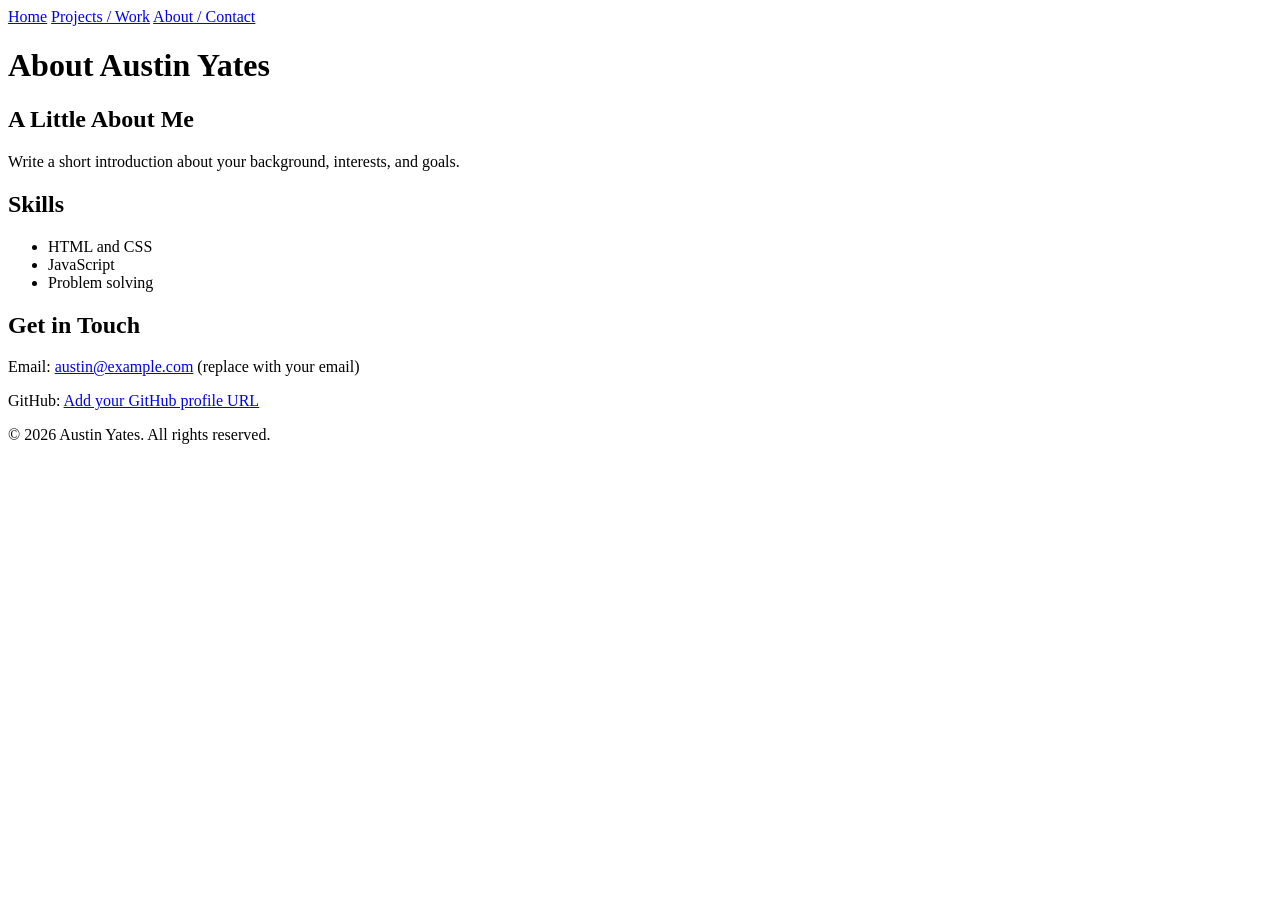
==== about.html @ fdc25d4c "Add files via upload" ====
<!DOCTYPE html>
<html lang="en">
<head>
  <meta charset="UTF-8">
  <meta name="viewport" content="width=device-width, initial-scale=1.0">
  <title>About / Contact | Austin Yates</title>
</head>
<body>
  <header>
    <nav aria-label="Main navigation">
      <a href="index.html">Home</a>
      <a href="projects.html">Projects / Work</a>
      <a href="about.html">About / Contact</a>
    </nav>
    <h1>About Austin Yates</h1>
  </header>
  <main>
    <section aria-labelledby="about-heading"><h2 id="about-heading">A Little About Me</h2><p>Write a short introduction about your background, interests, and goals.</p></section>
    <section aria-labelledby="skills-heading"><h2 id="skills-heading">Skills</h2><ul><li>HTML and CSS</li><li>JavaScript</li><li>Problem solving</li></ul></section>
    <section aria-labelledby="contact-heading"><h2 id="contact-heading">Get in Touch</h2><p>Email: <a href="mailto:austin@example.com">austin@example.com</a> (replace with your email)</p><p>GitHub: <a href="#">Add your GitHub profile URL</a></p></section>
  </main>
  <footer><p>&copy; 2026 Austin Yates. All rights reserved.</p></footer>
</body>
</html>
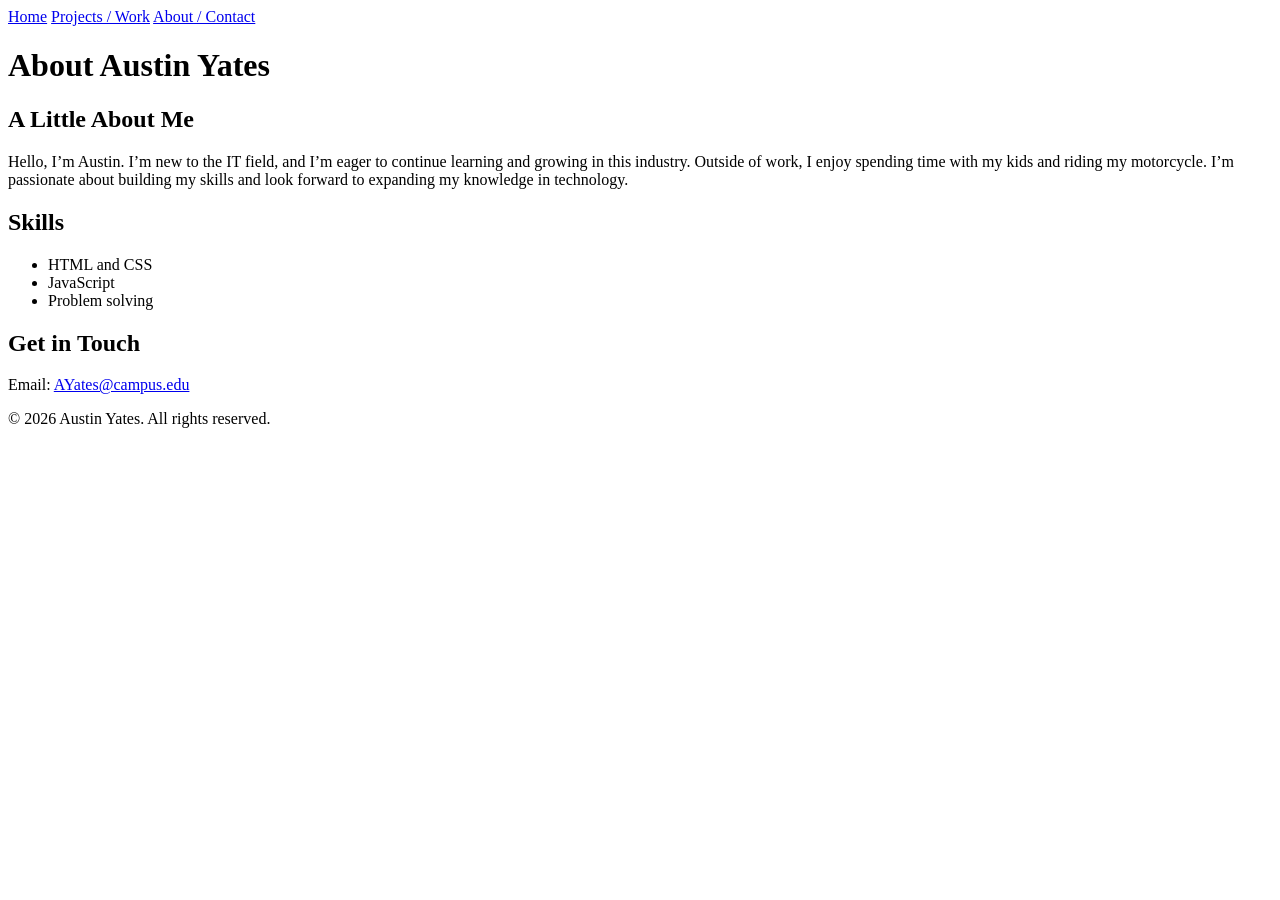
==== commit 698b23e9: "chnages for info" ====
--- a/about.html
+++ b/about.html
@@ -15,9 +15,9 @@
     <h1>About Austin Yates</h1>
   </header>
   <main>
-    <section aria-labelledby="about-heading"><h2 id="about-heading">A Little About Me</h2><p>Write a short introduction about your background, interests, and goals.</p></section>
+    <section aria-labelledby="about-heading"><h2 id="about-heading">A Little About Me</h2><p>Hello, I’m Austin. I’m new to the IT field, and I’m eager to continue learning and growing in this industry. Outside of work, I enjoy spending time with my kids and riding my motorcycle. I’m passionate about building my skills and look forward to expanding my knowledge in technology.</p></section>
     <section aria-labelledby="skills-heading"><h2 id="skills-heading">Skills</h2><ul><li>HTML and CSS</li><li>JavaScript</li><li>Problem solving</li></ul></section>
-    <section aria-labelledby="contact-heading"><h2 id="contact-heading">Get in Touch</h2><p>Email: <a href="mailto:austin@example.com">austin@example.com</a> (replace with your email)</p><p>GitHub: <a href="#">Add your GitHub profile URL</a></p></section>
+    <section aria-labelledby="contact-heading"><h2 id="contact-heading">Get in Touch</h2><p>Email: <a href="mailto:AYates@campus.edu">AYates@campus.edu</a></p></section>
   </main>
   <footer><p>&copy; 2026 Austin Yates. All rights reserved.</p></footer>
 </body>
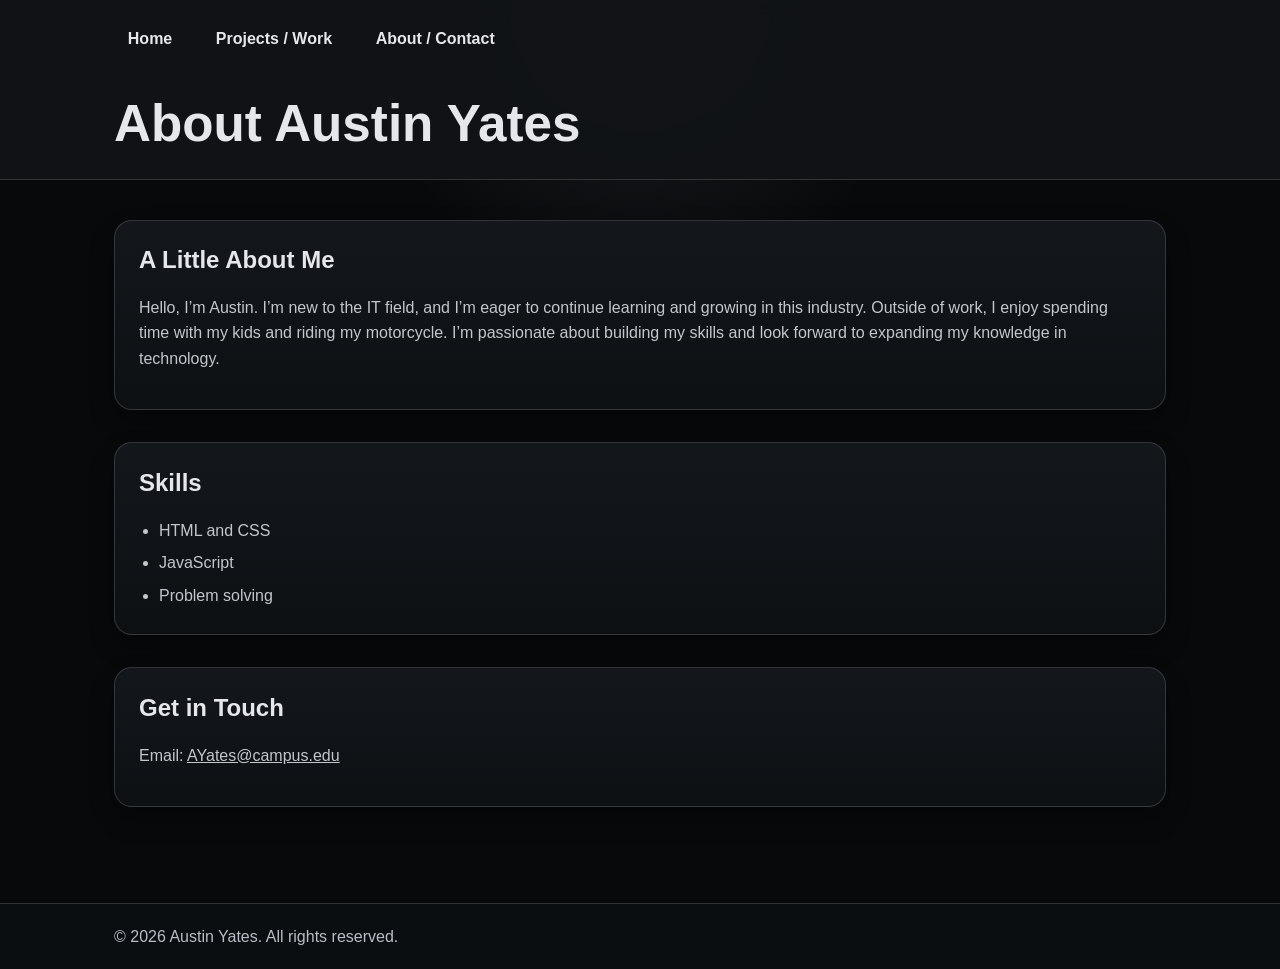
==== commit 29c95f42: "color change" ====
--- a/about.html
+++ b/about.html
@@ -4,6 +4,7 @@
   <meta charset="UTF-8">
   <meta name="viewport" content="width=device-width, initial-scale=1.0">
   <title>About / Contact | Austin Yates</title>
+  <link rel="stylesheet" href="styles.css">
 </head>
 <body>
   <header>
--- a/styles.css
+++ b/styles.css
@@ -0,0 +1,165 @@
+:root {
+  --bg: #07090b;
+  --bg-elevated: #111417;
+  --panel: #171b20;
+  --panel-alt: #1d2229;
+  --text: #edf0f2;
+  --muted: #c3c7cc;
+  --silver: #b8bec5;
+  --silver-strong: #e5e7ea;
+  --line: rgba(191, 196, 201, 0.2);
+  --shadow: rgba(0, 0, 0, 0.32);
+  --link: #dfe4ea;
+  --link-hover: #ffffff;
+}
+
+* {
+  box-sizing: border-box;
+}
+
+html {
+  scroll-behavior: smooth;
+}
+
+body {
+  margin: 0;
+  font-family: Arial, Helvetica, sans-serif;
+  background: radial-gradient(circle at top, rgba(180, 185, 191, 0.12), transparent 25%), var(--bg);
+  color: var(--text);
+  line-height: 1.6;
+}
+
+header {
+  background: rgba(17, 20, 23, 0.95);
+  border-bottom: 1px solid var(--line);
+  position: sticky;
+  top: 0;
+  z-index: 10;
+  backdrop-filter: blur(8px);
+}
+
+nav {
+  max-width: 1100px;
+  margin: 0 auto;
+  padding: 1.1rem 1.5rem 0.9rem;
+  display: flex;
+  flex-wrap: wrap;
+  gap: 1rem;
+  align-items: center;
+}
+
+nav a {
+  color: var(--silver-strong);
+  text-decoration: none;
+  font-weight: 600;
+  padding: 0.45rem 0.8rem;
+  border-radius: 999px;
+  border: 1px solid transparent;
+  transition: all 0.2s ease;
+}
+
+nav a:hover,
+nav a:focus-visible {
+  color: var(--link-hover);
+  border-color: var(--line);
+  background: rgba(255, 255, 255, 0.03);
+}
+
+h1,
+h2,
+h3 {
+  color: var(--silver-strong);
+  line-height: 1.2;
+  margin-top: 0;
+}
+
+h1 {
+  max-width: 1100px;
+  margin: 0 auto;
+  padding: 1.2rem 1.5rem 1.5rem;
+  font-size: clamp(2.2rem, 4vw, 3.2rem);
+}
+
+main {
+  max-width: 1100px;
+  margin: 0 auto;
+  padding: 2.5rem 1.5rem 4rem;
+}
+
+section {
+  background: linear-gradient(180deg, rgba(20, 24, 28, 0.96), rgba(14, 17, 20, 0.96));
+  border: 1px solid var(--line);
+  border-radius: 18px;
+  box-shadow: 0 12px 24px var(--shadow);
+  padding: 1.6rem 1.5rem;
+  margin-bottom: 2rem;
+}
+
+section p,
+section li,
+section strong,
+section a {
+  color: var(--muted);
+}
+
+article {
+  background: rgba(255, 255, 255, 0.02);
+  border: 1px solid var(--line);
+  border-radius: 14px;
+  padding: 1.2rem 1.1rem;
+  margin-top: 1rem;
+}
+
+article h3 {
+  margin-bottom: 0.5rem;
+  font-size: 1.4rem;
+}
+
+ul {
+  padding-left: 1.25rem;
+  margin: 0.75rem 0 0;
+}
+
+li + li {
+  margin-top: 0.45rem;
+}
+
+p {
+  margin: 0.75rem 0;
+}
+
+footer {
+  border-top: 1px solid var(--line);
+  background: rgba(12, 15, 18, 0.9);
+  color: var(--silver);
+}
+
+footer p {
+  max-width: 1100px;
+  margin: 0 auto;
+  padding: 1.25rem 1.5rem;
+}
+
+a {
+  color: var(--link);
+}
+
+a:hover,
+a:focus-visible {
+  color: var(--link-hover);
+}
+
+@media (max-width: 600px) {
+  nav {
+    justify-content: center;
+  }
+
+  nav a {
+    flex: 1 1 auto;
+    text-align: center;
+  }
+
+  main {
+    padding-top: 1.5rem;
+  }
+}
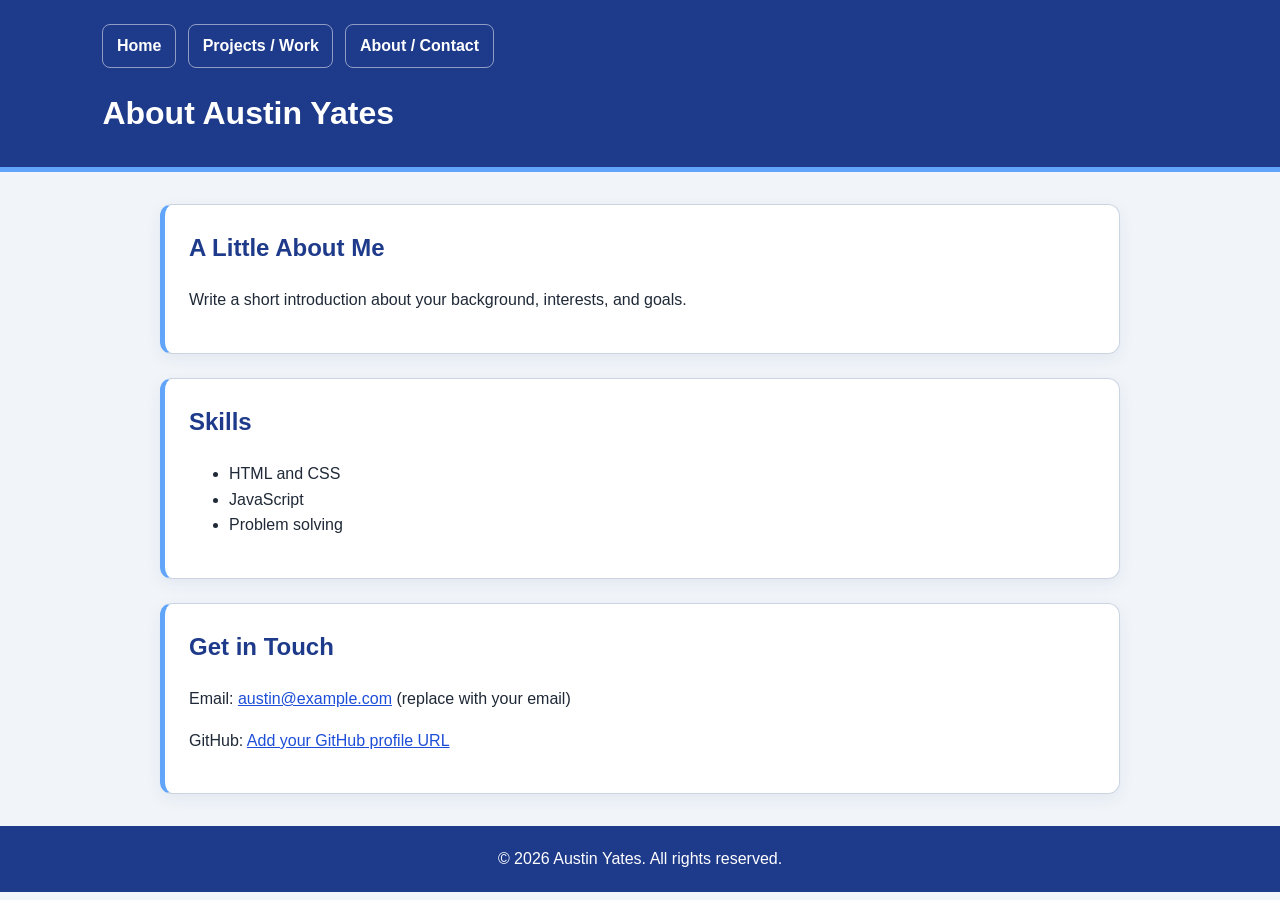
==== commit 67f659d7: "Add files via upload" ====
--- a/about.html
+++ b/about.html
@@ -1,25 +1,5 @@
 <!DOCTYPE html>
-<html lang="en">
-<head>
-  <meta charset="UTF-8">
-  <meta name="viewport" content="width=device-width, initial-scale=1.0">
-  <title>About / Contact | Austin Yates</title>
-  <link rel="stylesheet" href="styles.css">
-</head>
-<body>
-  <header>
-    <nav aria-label="Main navigation">
-      <a href="index.html">Home</a>
-      <a href="projects.html">Projects / Work</a>
-      <a href="about.html">About / Contact</a>
-    </nav>
-    <h1>About Austin Yates</h1>
-  </header>
-  <main>
-    <section aria-labelledby="about-heading"><h2 id="about-heading">A Little About Me</h2><p>Hello, I’m Austin. I’m new to the IT field, and I’m eager to continue learning and growing in this industry. Outside of work, I enjoy spending time with my kids and riding my motorcycle. I’m passionate about building my skills and look forward to expanding my knowledge in technology.</p></section>
-    <section aria-labelledby="skills-heading"><h2 id="skills-heading">Skills</h2><ul><li>HTML and CSS</li><li>JavaScript</li><li>Problem solving</li></ul></section>
-    <section aria-labelledby="contact-heading"><h2 id="contact-heading">Get in Touch</h2><p>Email: <a href="mailto:AYates@campus.edu">AYates@campus.edu</a></p></section>
-  </main>
-  <footer><p>&copy; 2026 Austin Yates. All rights reserved.</p></footer>
-</body>
-</html>
+<html lang="en"><head><meta charset="UTF-8"><meta name="viewport" content="width=device-width, initial-scale=1.0"><title>About / Contact | Austin Yates</title><link rel="stylesheet" href="styles.css"></head>
+<body><header><nav aria-label="Main navigation"><a href="index.html">Home</a><a href="projects.html">Projects / Work</a><a href="about.html">About / Contact</a></nav><h1>About Austin Yates</h1></header>
+<main><section><h2>A Little About Me</h2><p>Write a short introduction about your background, interests, and goals.</p></section><section><h2>Skills</h2><ul><li>HTML and CSS</li><li>JavaScript</li><li>Problem solving</li></ul></section><section><h2>Get in Touch</h2><p>Email: <a href="mailto:austin@example.com">austin@example.com</a> (replace with your email)</p><p>GitHub: <a href="#">Add your GitHub profile URL</a></p></section></main>
+<footer><p>&copy; 2026 Austin Yates. All rights reserved.</p></footer></body></html>
--- a/styles.css
+++ b/styles.css
@@ -1,165 +1,59 @@
+/* Austin Yates portfolio styles */
 :root {
-  --bg: #07090b;
-  --bg-elevated: #111417;
-  --panel: #171b20;
-  --panel-alt: #1d2229;
-  --text: #edf0f2;
-  --muted: #c3c7cc;
-  --silver: #b8bec5;
-  --silver-strong: #e5e7ea;
-  --line: rgba(191, 196, 201, 0.2);
-  --shadow: rgba(0, 0, 0, 0.32);
-  --link: #dfe4ea;
-  --link-hover: #ffffff;
+  --navy: #1E3A8A;
+  --blue: #60A5FA;
+  --page: #F1F5F9;
+  --text: #1F2937;
+  --white: #FFFFFF;
 }
-
-* {
-  box-sizing: border-box;
-}
-
-html {
-  scroll-behavior: smooth;
-}
-
+* { box-sizing: border-box; }
 body {
   margin: 0;
-  font-family: Arial, Helvetica, sans-serif;
-  background: radial-gradient(circle at top, rgba(180, 185, 191, 0.12), transparent 25%), var(--bg);
+  padding: 0;
+  background: var(--page);
   color: var(--text);
+  font-family: Inter, Arial, sans-serif;
   line-height: 1.6;
 }
-
 header {
-  background: rgba(17, 20, 23, 0.95);
-  border-bottom: 1px solid var(--line);
-  position: sticky;
-  top: 0;
-  z-index: 10;
-  backdrop-filter: blur(8px);
+  margin: 0;
+  padding: 1.5rem 8%;
+  background: var(--navy);
+  color: var(--white);
+  border-bottom: 5px solid var(--blue);
 }
-
-nav {
-  max-width: 1100px;
-  margin: 0 auto;
-  padding: 1.1rem 1.5rem 0.9rem;
-  display: flex;
-  flex-wrap: wrap;
-  gap: 1rem;
-  align-items: center;
+header h1 { margin: 1.25rem 0 0.25rem; font-family: Poppins, Arial, sans-serif; }
+nav { display: flex; flex-wrap: wrap; gap: 0.75rem; }
+nav a {
+  padding: 0.5rem 0.85rem;
+  border: 1px solid rgba(255,255,255,.5);
+  border-radius: 0.5rem;
+  color: var(--white);
+  text-decoration: none;
+  font-weight: bold;
 }
-
-nav a {
-  color: var(--silver-strong);
-  text-decoration: none;
-  font-weight: 600;
-  padding: 0.45rem 0.8rem;
-  border-radius: 999px;
-  border: 1px solid transparent;
-  transition: all 0.2s ease;
+nav a:hover, nav a:focus { background: var(--blue); color: var(--navy); }
+main { width: min(100% - 2rem, 960px); margin: 2rem auto; }
+section {
+  margin: 0 0 1.5rem;
+  padding: 1.5rem;
+  background: var(--white);
+  border: 1px solid #CBD5E1;
+  border-left: 5px solid var(--blue);
+  border-radius: 0.75rem;
+  box-shadow: 0 5px 16px rgba(30,58,138,.07);
 }
-
-nav a:hover,
-nav a:focus-visible {
-  color: var(--link-hover);
-  border-color: var(--line);
-  background: rgba(255, 255, 255, 0.03);
+h2 { margin-top: 0; color: var(--navy); font-family: Poppins, Arial, sans-serif; }
+h3 { margin-bottom: .35rem; color: var(--navy); }
+p { margin: 0 0 1rem; }
+article { margin: 1rem 0; padding: 1rem; border: 1px solid #BFDBFE; border-radius: .5rem; background: #EFF6FF; }
+.project-link { color: var(--navy); font-weight: bold; }
+#intro-heading { padding-bottom: .5rem; border-bottom: 2px solid var(--blue); }
+a { color: #1D4ED8; }
+footer { margin-top: 2rem; padding: 1.25rem 8%; background: var(--navy); color: var(--white); text-align: center; }
+footer p { margin: 0; }
+@media (max-width: 600px) {
+  header { padding: 1.25rem 1rem; }
+  main { width: min(100% - 1rem, 960px); margin: 1rem auto; }
+  section { padding: 1rem; }
 }
-
-h1,
-h2,
-h3 {
-  color: var(--silver-strong);
-  line-height: 1.2;
-  margin-top: 0;
-}
-
-h1 {
-  max-width: 1100px;
-  margin: 0 auto;
-  padding: 1.2rem 1.5rem 1.5rem;
-  font-size: clamp(2.2rem, 4vw, 3.2rem);
-}
-
-main {
-  max-width: 1100px;
-  margin: 0 auto;
-  padding: 2.5rem 1.5rem 4rem;
-}
-
-section {
-  background: linear-gradient(180deg, rgba(20, 24, 28, 0.96), rgba(14, 17, 20, 0.96));
-  border: 1px solid var(--line);
-  border-radius: 18px;
-  box-shadow: 0 12px 24px var(--shadow);
-  padding: 1.6rem 1.5rem;
-  margin-bottom: 2rem;
-}
-
-section p,
-section li,
-section strong,
-section a {
-  color: var(--muted);
-}
-
-article {
-  background: rgba(255, 255, 255, 0.02);
-  border: 1px solid var(--line);
-  border-radius: 14px;
-  padding: 1.2rem 1.1rem;
-  margin-top: 1rem;
-}
-
-article h3 {
-  margin-bottom: 0.5rem;
-  font-size: 1.4rem;
-}
-
-ul {
-  padding-left: 1.25rem;
-  margin: 0.75rem 0 0;
-}
-
-li + li {
-  margin-top: 0.45rem;
-}
-
-p {
-  margin: 0.75rem 0;
-}
-
-footer {
-  border-top: 1px solid var(--line);
-  background: rgba(12, 15, 18, 0.9);
-  color: var(--silver);
-}
-
-footer p {
-  max-width: 1100px;
-  margin: 0 auto;
-  padding: 1.25rem 1.5rem;
-}
-
-a {
-  color: var(--link);
-}
-
-a:hover,
-a:focus-visible {
-  color: var(--link-hover);
-}
-
-@media (max-width: 600px) {
-  nav {
-    justify-content: center;
-  }
-
-  nav a {
-    flex: 1 1 auto;
-    text-align: center;
-  }
-
-  main {
-    padding-top: 1.5rem;
-  }
-}
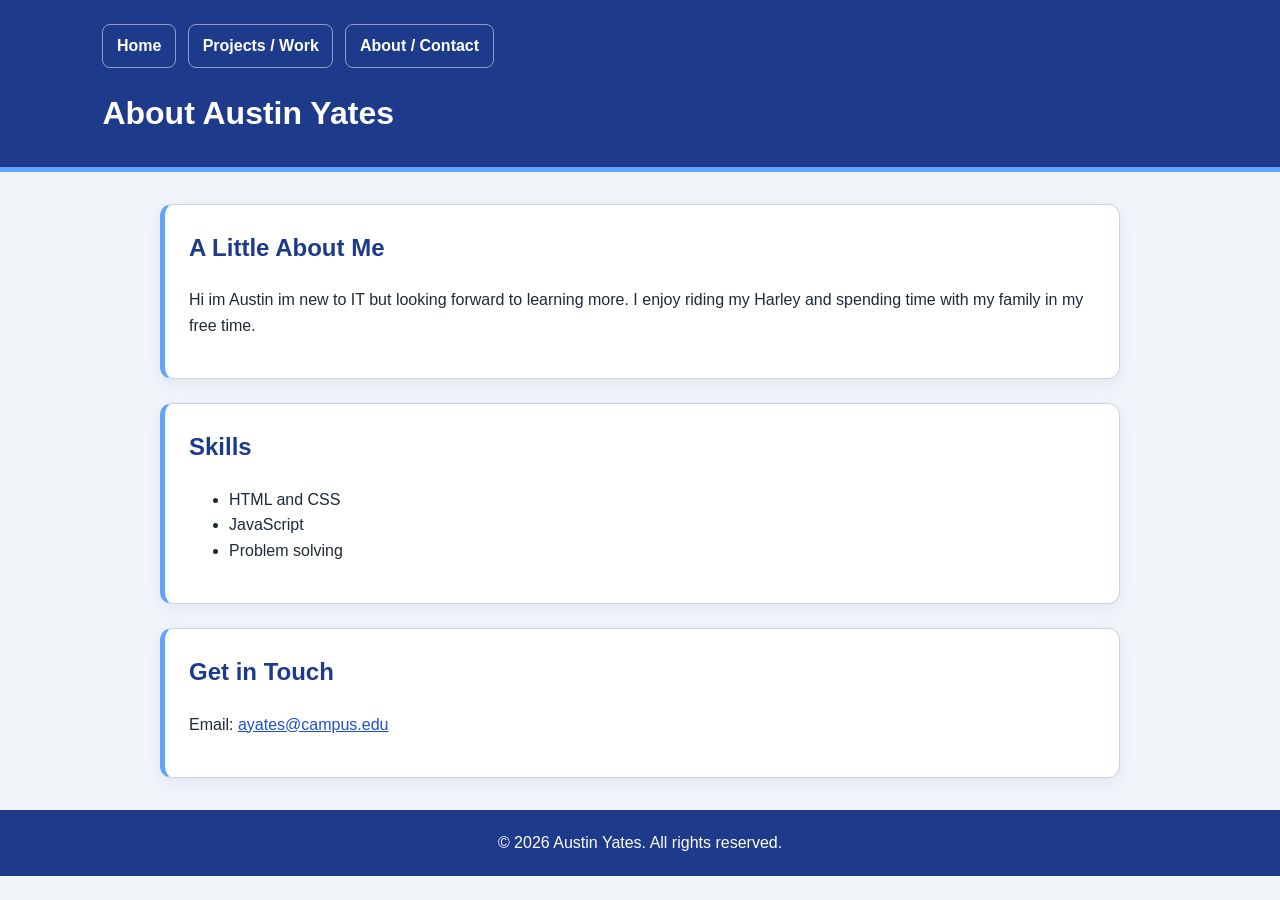
==== commit c530df10: "Update about.html" ====
--- a/about.html
+++ b/about.html
@@ -1,5 +1,5 @@
 <!DOCTYPE html>
 <html lang="en"><head><meta charset="UTF-8"><meta name="viewport" content="width=device-width, initial-scale=1.0"><title>About / Contact | Austin Yates</title><link rel="stylesheet" href="styles.css"></head>
 <body><header><nav aria-label="Main navigation"><a href="index.html">Home</a><a href="projects.html">Projects / Work</a><a href="about.html">About / Contact</a></nav><h1>About Austin Yates</h1></header>
-<main><section><h2>A Little About Me</h2><p>Write a short introduction about your background, interests, and goals.</p></section><section><h2>Skills</h2><ul><li>HTML and CSS</li><li>JavaScript</li><li>Problem solving</li></ul></section><section><h2>Get in Touch</h2><p>Email: <a href="mailto:austin@example.com">austin@example.com</a> (replace with your email)</p><p>GitHub: <a href="#">Add your GitHub profile URL</a></p></section></main>
+<main><section><h2>A Little About Me</h2><p>Hi im Austin im new to IT but looking forward to learning more. I enjoy riding my Harley and spending time with my family in my free time. </p></section><section><h2>Skills</h2><ul><li>HTML and CSS</li><li>JavaScript</li><li>Problem solving</li></ul></section><section><h2>Get in Touch</h2><p>Email: <a href="mailto:austin@example.com">ayates@campus.edu</p></a></p></section></main>
 <footer><p>&copy; 2026 Austin Yates. All rights reserved.</p></footer></body></html>
